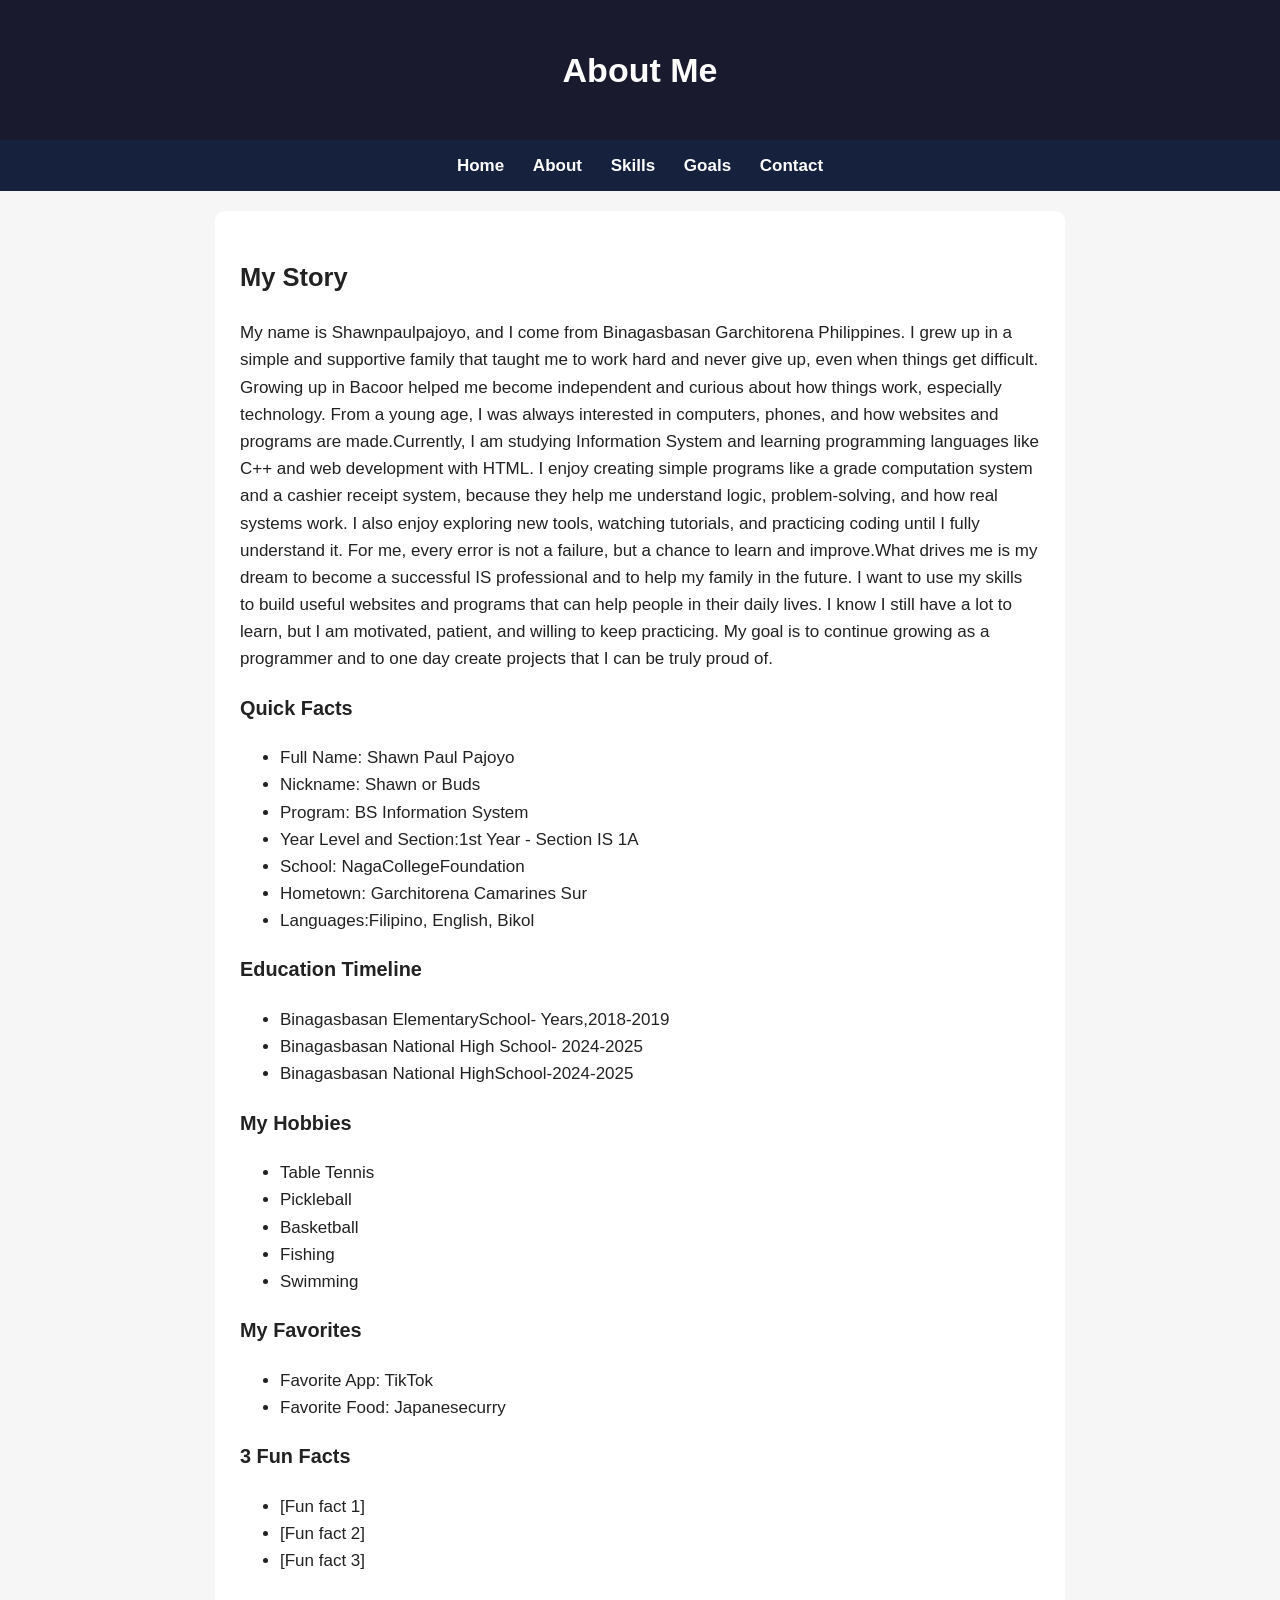
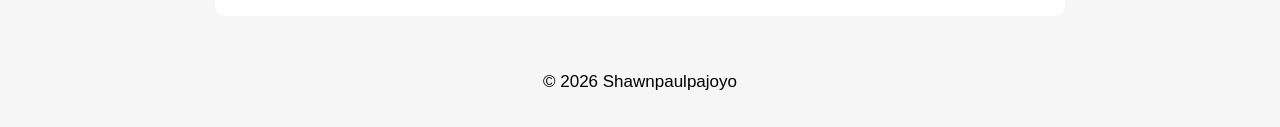
==== about.html @ 9de5f9d4 "Add files via upload" ====
<!DOCTYPE html>
<html lang="en">
<head>
  <meta charset="UTF-8">
  <meta name="viewport" content="width=device-width, initial-scale=1.0">
  <title>Shawn Paul Pajoyo</title>
  <link rel="stylesheet" href="style.css">
</head>
<body>
<header><h1>About Me</h1></header>
<nav>
  <a href="index.html">Home</a>
  <a href="about.html">About</a>
  <a href="skills.html">Skills</a>
  <a href="goals.html">Goals</a>
  <a href="contact.html">Contact</a>
</nav>
<main>
  <h2>My Story</h2>
<p>My name is Shawnpaulpajoyo, and I come from Binagasbasan Garchitorena Philippines. I grew up in a simple and supportive family that taught me to work hard and never give up, even when things get difficult. Growing up in Bacoor helped me become independent and curious about how things work, especially technology. From a young age, I was always interested in computers, phones, and how websites and programs are made.Currently, I am studying Information System and learning programming languages like C++ and web development with HTML. I enjoy creating simple programs like a grade computation system and a cashier receipt system, because they help me understand logic, problem-solving, and how real systems work. I also enjoy exploring new tools, watching tutorials, and practicing coding until I fully understand it. For me, every error is not a failure, but a chance to learn and improve.What drives me is my dream to become a successful IS professional and to help my family in the future. I want to use my skills to build useful websites and programs that can help people in their daily lives. I know I still have a lot to learn, but I am motivated, patient, and willing to keep practicing. My goal is to continue growing as a programmer and to one day create projects that I can be truly proud of.</p>
  
  <h3>Quick Facts</h3>
  <ul>
    <li>Full Name: Shawn Paul Pajoyo</li>
    <li>Nickname: Shawn or Buds</li>
    <li>Program: BS Information System</li>
    <li>Year Level and Section:1st Year - Section IS 1A</li>
    <li>School: NagaCollegeFoundation</li>
    <li>Hometown: Garchitorena Camarines Sur</li>
    <li>Languages:Filipino, English, Bikol</li>
  </ul>

  <h3>Education Timeline</h3>
  <ul>
    <li>Binagasbasan ElementarySchool- Years,2018-2019</li>
    <li>Binagasbasan National High School- 2024-2025</li>
    <li>Binagasbasan National HighSchool-2024-2025</li>
  </ul>

  <h3>My Hobbies</h3>
  <ul><li>Table Tennis</li><li>Pickleball</li><li>Basketball</li><li>Fishing</li><li>Swimming</li></ul>

  <h3>My Favorites</h3>
  <ul><li>Favorite App: TikTok</li><li>Favorite Food: Japanesecurry</li></ul>

  <h3>3 Fun Facts</h3>
  <ul><li>[Fun fact 1]</li><li>[Fun fact 2]</li><li>[Fun fact 3]</li></ul>
</main>
<footer><p>© 2026 Shawnpaulpajoyo</p></footer>
</body>
</html>
---- style.css ----
body { font-family: Arial, sans-serif; 
font-size: 17px;
margin: 0;
background: #f6f6f6; 
color: #222;
line-height: 1.6; 
    
}
header { 
    background: #1a1a2e; 
    color: white;
    padding: 20px; 
    text-align: center; 
    
}
nav { 
    background: #16213e; 
    padding: 12px;
    text-align: center;
    }
nav a { 
    color: white; 
    text-decoration: none;
    margin: 0 12px;
    font-weight: bold; 
    
}
nav a:hover { 
    text-decoration: underline; 
    
}
main { 
    max-width: 800px;
    margin: 20px auto;
    background: white; 
    padding: 25px; 
    border-radius: 10px; 
    
}
footer {
    text-align: center; 
    padding: 15px; 
    color: black; 
    
}
img { 
    max-width: 200px; 
    border-radius: 50%;
    display: block ; 
    margin: 16px auto; 
    
}
.button { 
    display: inline-block;
    background: #e94560; 
    color: white;
    padding: 10px 20px; 
    border-radius: 8px; 
    text-decoration: none; 
    
}
.bar { 
    background: #eee;
    height: 12px; 
    border-radius: 10px; 
    overflow: hidden; 
    
}
.fill { 
    background: #e94560;
    height: 100%; 
    
}
@media (max-width: 600px) 
{
  main { margin: 10px; padding: 15px; }
  nav a { display: block; margin: 8px 0; }
}
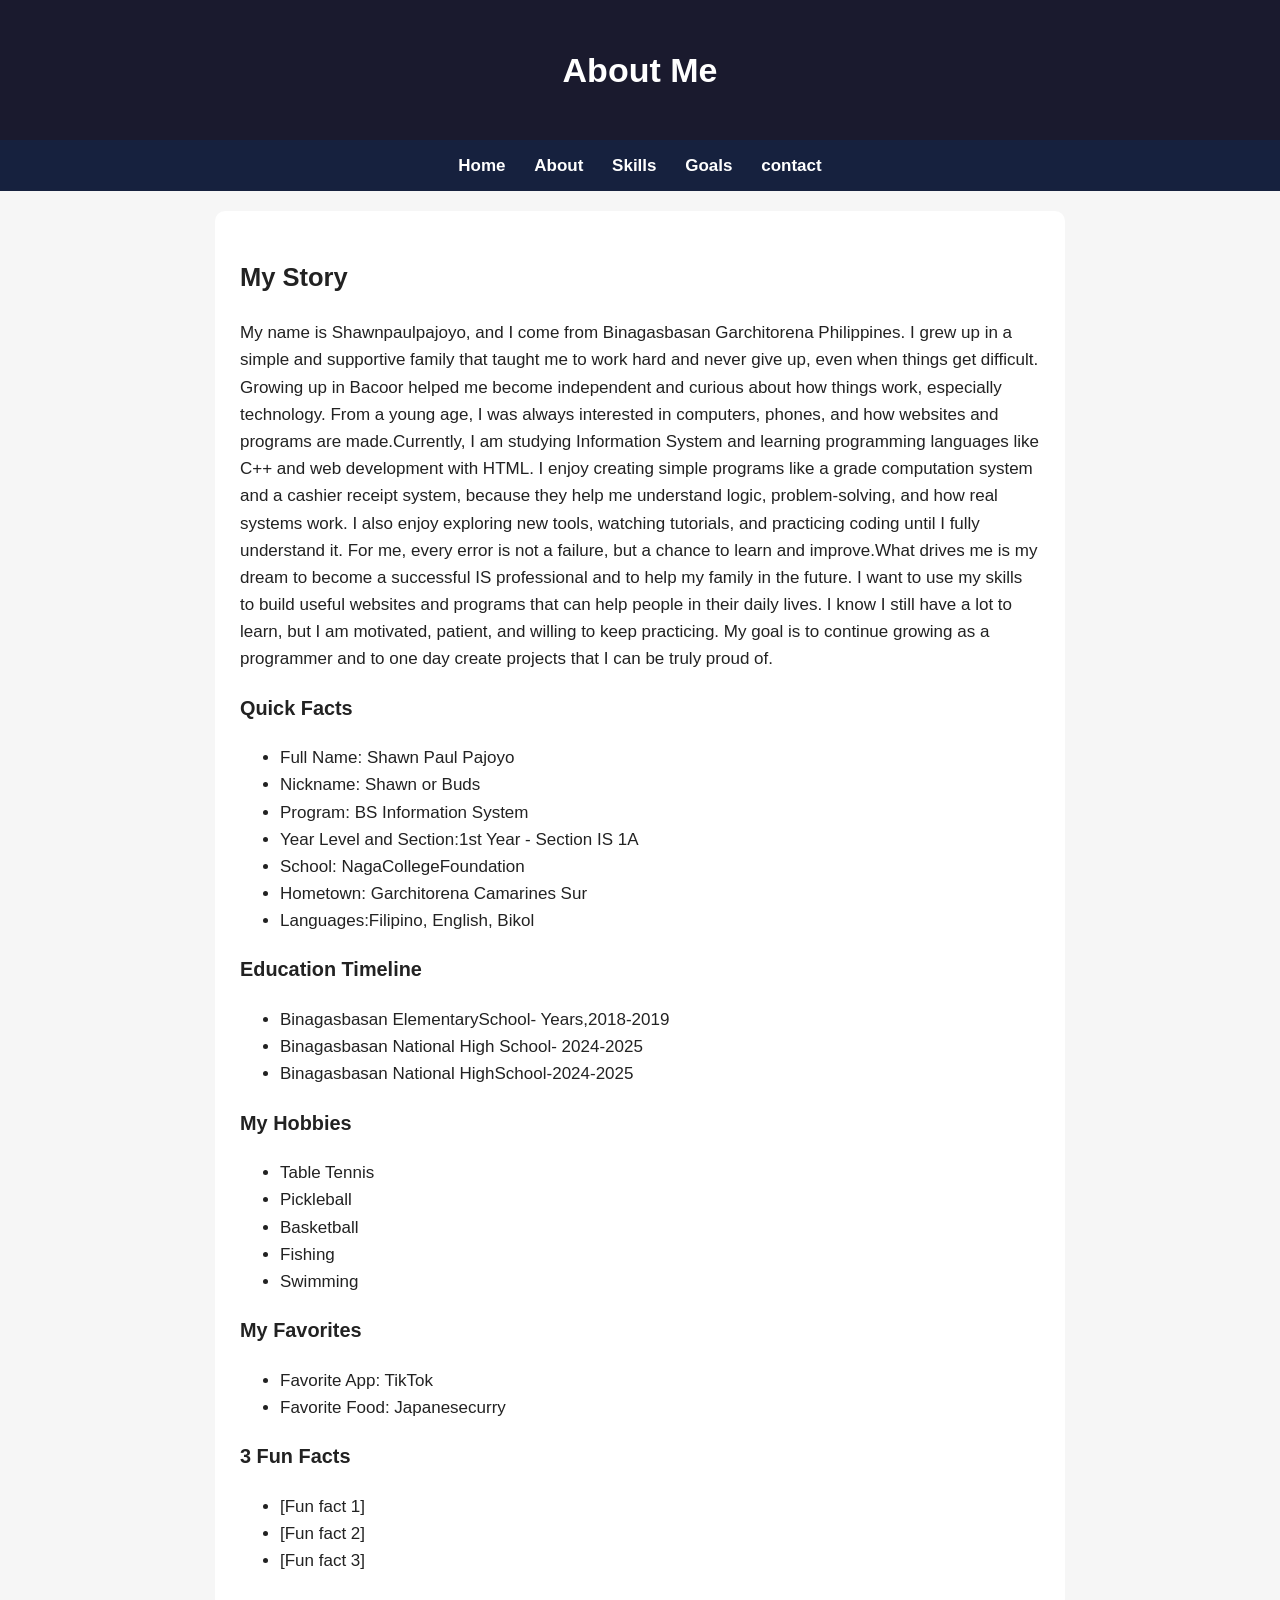
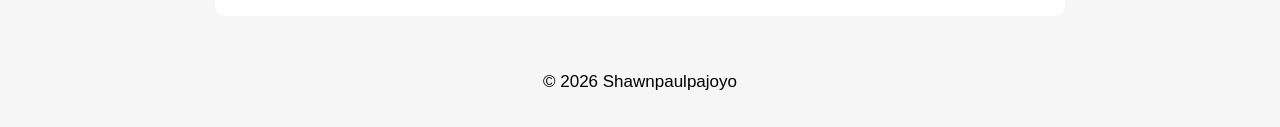
==== commit ded80345: "Fix contact link case in about.html Updated link to contact page with lowercase filename." ====
--- a/about.html
+++ b/about.html
@@ -11,9 +11,9 @@
 <nav>
   <a href="index.html">Home</a>
   <a href="about.html">About</a>
-  <a href="skills.html">Skills</a>
+  <a href="Skills.html">Skills</a>
   <a href="goals.html">Goals</a>
-  <a href="contact.html">Contact</a>
+  <a href="contact.html">contact</a>
 </nav>
 <main>
   <h2>My Story</h2>
@@ -48,4 +48,4 @@
 </main>
 <footer><p>© 2026 Shawnpaulpajoyo</p></footer>
 </body>
-</html>+</html>
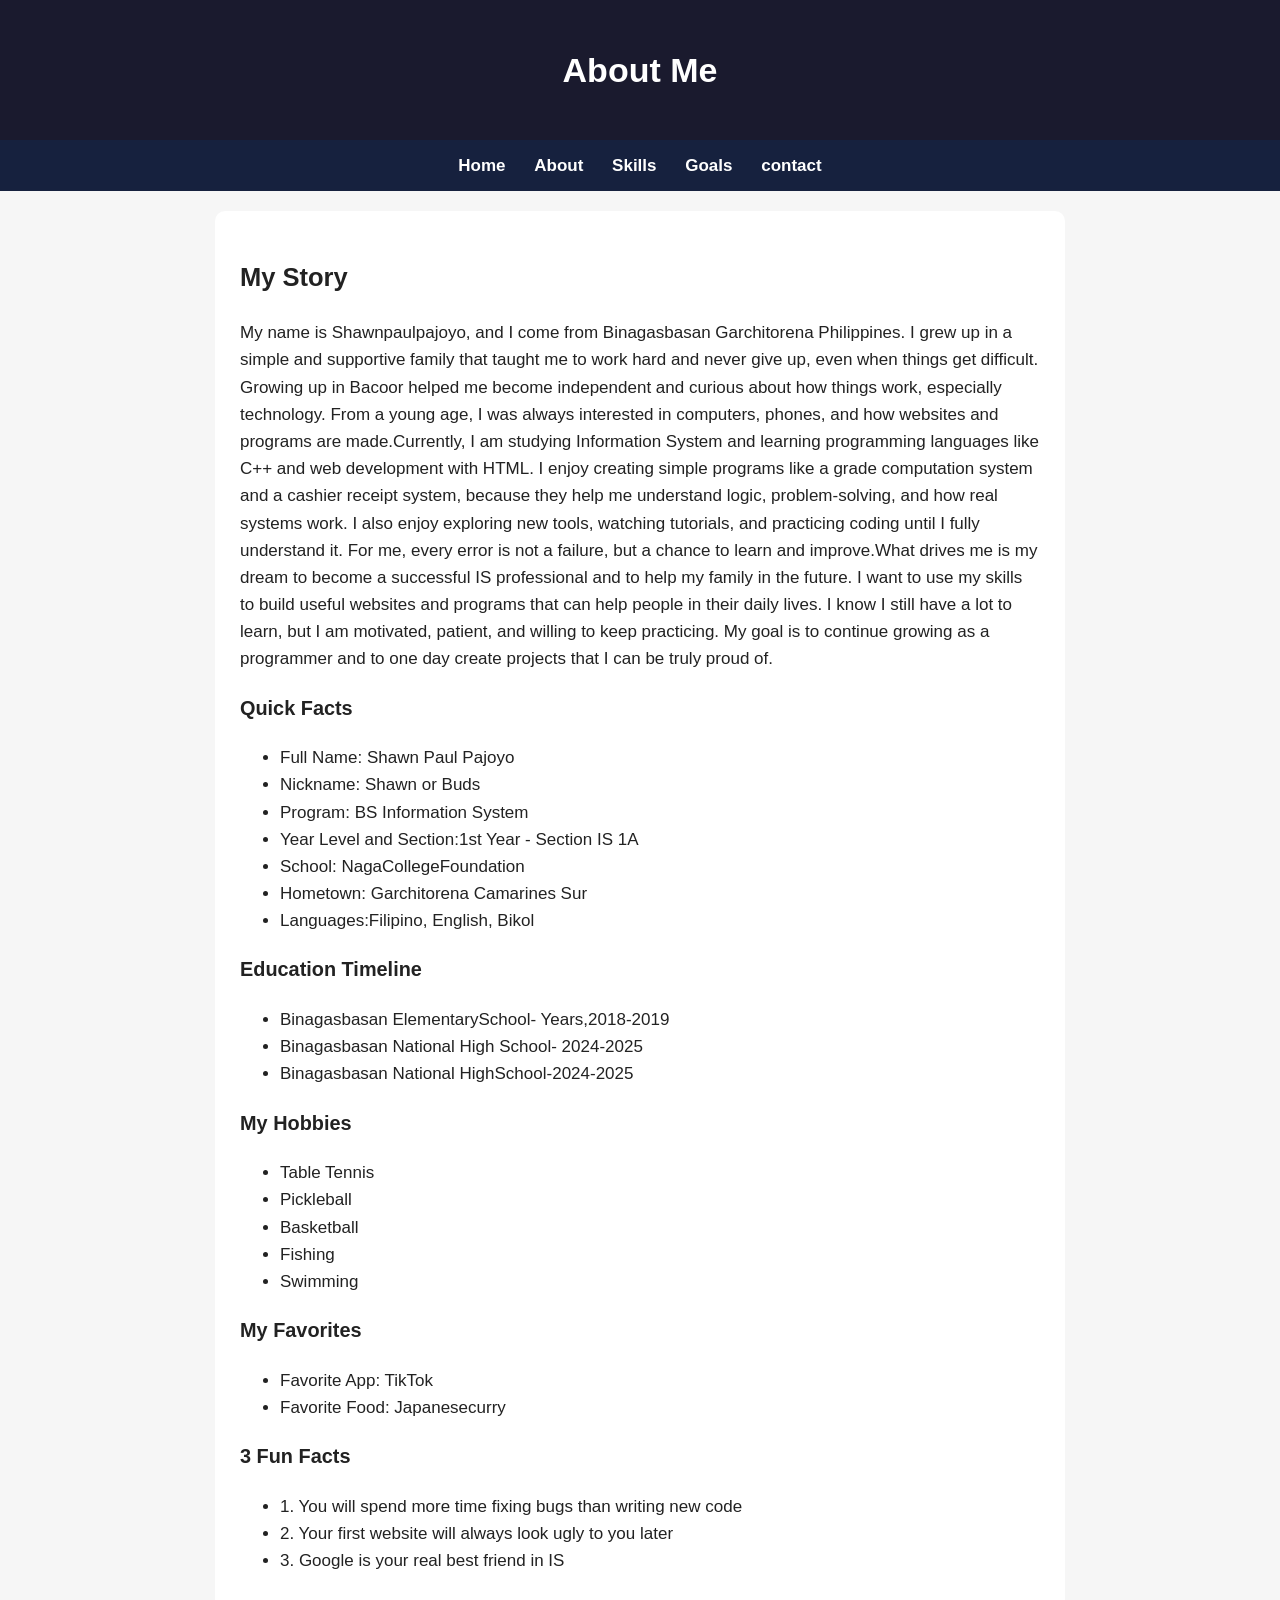
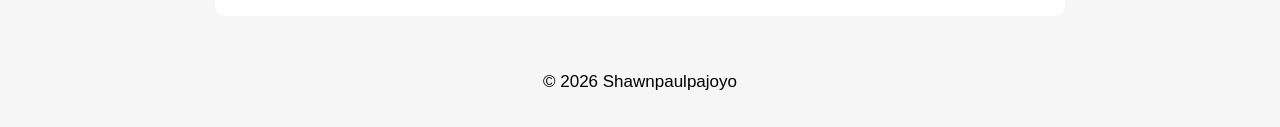
==== commit d275ba2e: "Update about.html" ====
--- a/about.html
+++ b/about.html
@@ -44,7 +44,7 @@
   <ul><li>Favorite App: TikTok</li><li>Favorite Food: Japanesecurry</li></ul>
 
   <h3>3 Fun Facts</h3>
-  <ul><li>[Fun fact 1]</li><li>[Fun fact 2]</li><li>[Fun fact 3]</li></ul>
+  <ul><li>1. You will spend more time fixing bugs than writing new code</li><li>2. Your first website will always look ugly to you later</li><li>3. Google is your real best friend in IS</li></ul>
 </main>
 <footer><p>© 2026 Shawnpaulpajoyo</p></footer>
 </body>
